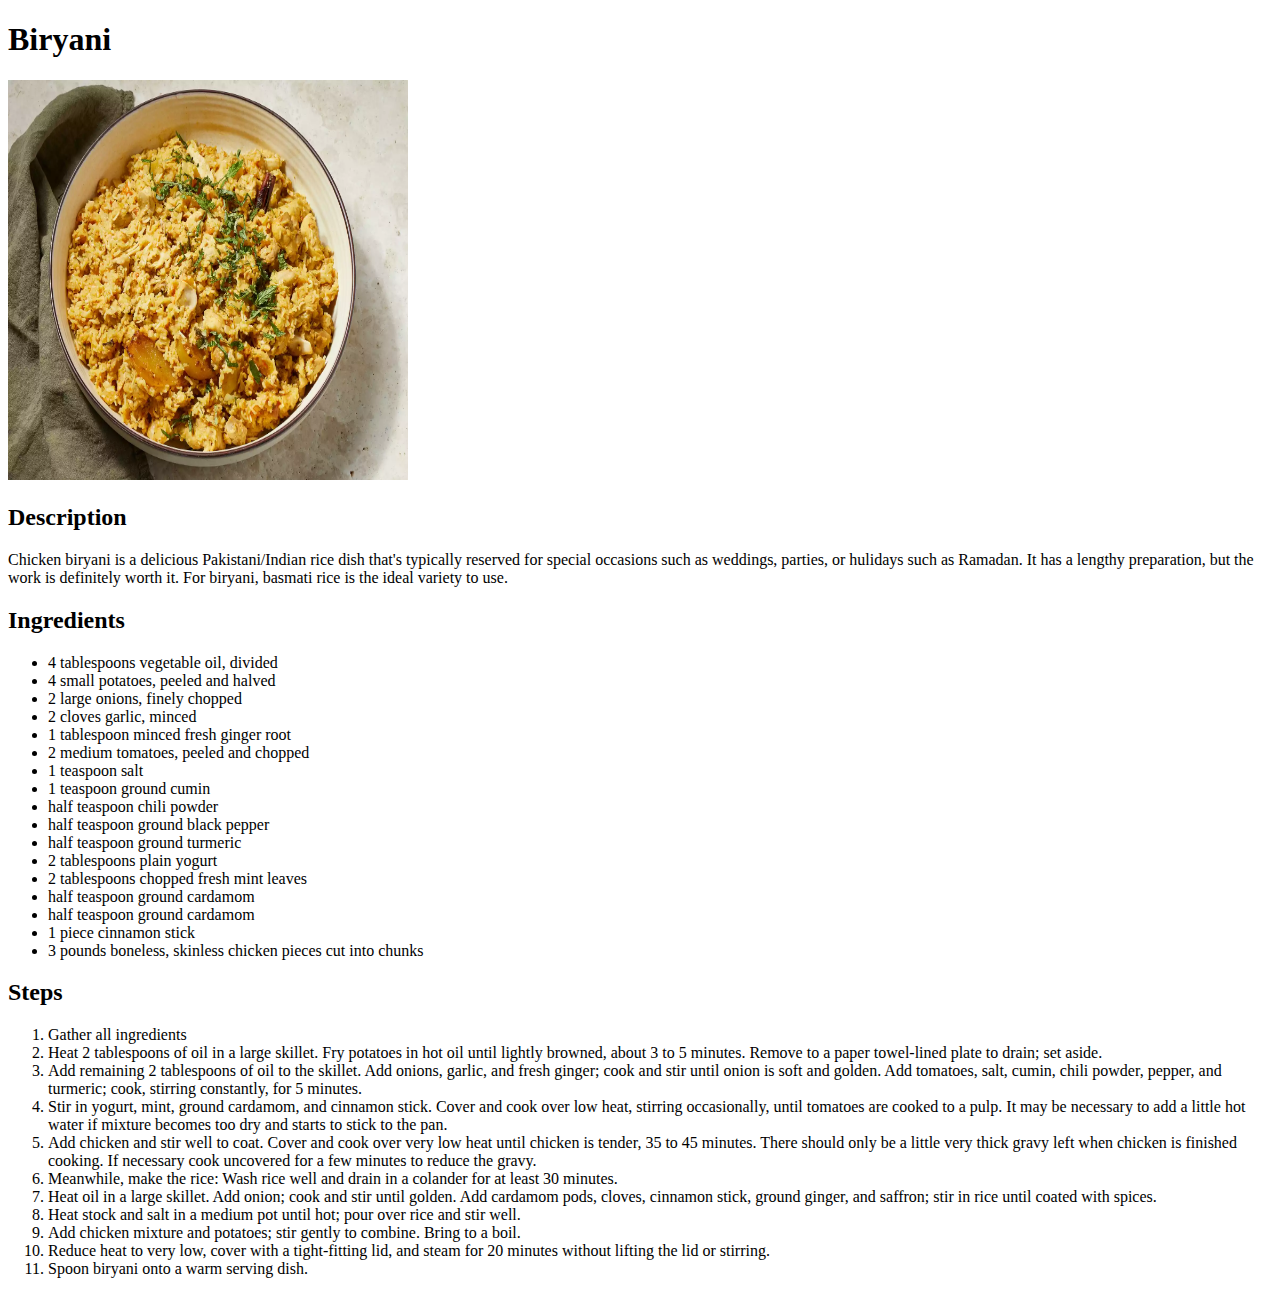
==== recipes/biryani.html @ ab6dcfd1 "Made files related to recipes and add some content to them" ====
<!DOCTYPE  html>
<html>
    <head>
<meta charset="utf-8">
<title>Odin Recipes: Biryani</title>
    </head>
    <body>
        <h1>Biryani</h1>
        <img src="../images/chicken-biryani.webp" alt="chicken-biryani" width="400" height="400">
        <h2>Description</h2>
        <p>Chicken biryani is a delicious Pakistani/Indian rice dish that's typically reserved for special occasions such as weddings, parties, or hulidays such as Ramadan. It has a lengthy preparation, but the work is definitely worth it. For biryani, basmati rice is the ideal variety to use.</p>
        <h2>Ingredients</h2>
        <ul>
            <li>4 tablespoons vegetable oil, divided</li>
            <li>4 small potatoes, peeled and halved</li>
            <li>2 large onions, finely chopped</li>
            <li>2 cloves garlic, minced</li>
            <li>1 tablespoon minced fresh ginger root</li>
            <li>2 medium tomatoes, peeled and chopped</li>
            <li>1 teaspoon salt</li>
            <li>1 teaspoon ground cumin</li>
            <li>half teaspoon chili powder</li>
            <li>half teaspoon ground black pepper</li>
            <li>half teaspoon ground turmeric</li>
            <li>2 tablespoons plain yogurt</li>
            <li>2 tablespoons chopped fresh mint leaves</li>
            <li>half teaspoon ground cardamom</li>
            <li>half teaspoon ground cardamom</li>
            <li>1 piece cinnamon stick</li>
            <li>3 pounds boneless, skinless chicken pieces cut into chunks</li>
        </ul>
        <h2>Steps</h2>
        <ol>
            <li>Gather all ingredients</li>
            <li>Heat 2 tablespoons of oil in a large skillet. Fry potatoes in hot oil until lightly browned, about 3 to 5 minutes. Remove to a paper towel-lined plate to drain; set aside.</li>
            <li>Add remaining 2 tablespoons of oil to the skillet. Add onions, garlic, and fresh ginger; cook and stir until onion is soft and golden. Add tomatoes, salt, cumin, chili powder, pepper, and turmeric; cook, stirring constantly, for 5 minutes.</li>
            <li>Stir in yogurt, mint, ground cardamom, and cinnamon stick. Cover and cook over low heat, stirring occasionally, until tomatoes are cooked to a pulp. It may be necessary to add a little hot water if mixture becomes too dry and starts to stick to the pan.</li>
            <li>Add chicken and stir well to coat. Cover and cook over very low heat until chicken is tender, 35 to 45 minutes. There should only be a little very thick gravy left when chicken is finished cooking. If necessary cook uncovered for a few minutes to reduce the gravy.</li>
            <li>Meanwhile, make the rice: Wash rice well and drain in a colander for at least 30 minutes.</li>
            <li>Heat oil in a large skillet. Add onion; cook and stir until golden. Add cardamom pods, cloves, cinnamon stick, ground ginger, and saffron; stir in rice until coated with spices.</li>
            <li>Heat stock and salt in a medium pot until hot; pour over rice and stir well.</li>
            <li>Add chicken mixture and potatoes; stir gently to combine. Bring to a boil.</li>
            <li>Reduce heat to very low, cover with a tight-fitting lid, and steam for 20 minutes without lifting the lid or stirring.</li>
            <li>Spoon biryani onto a warm serving dish.</li>
        </ol>
    </body>
</html>
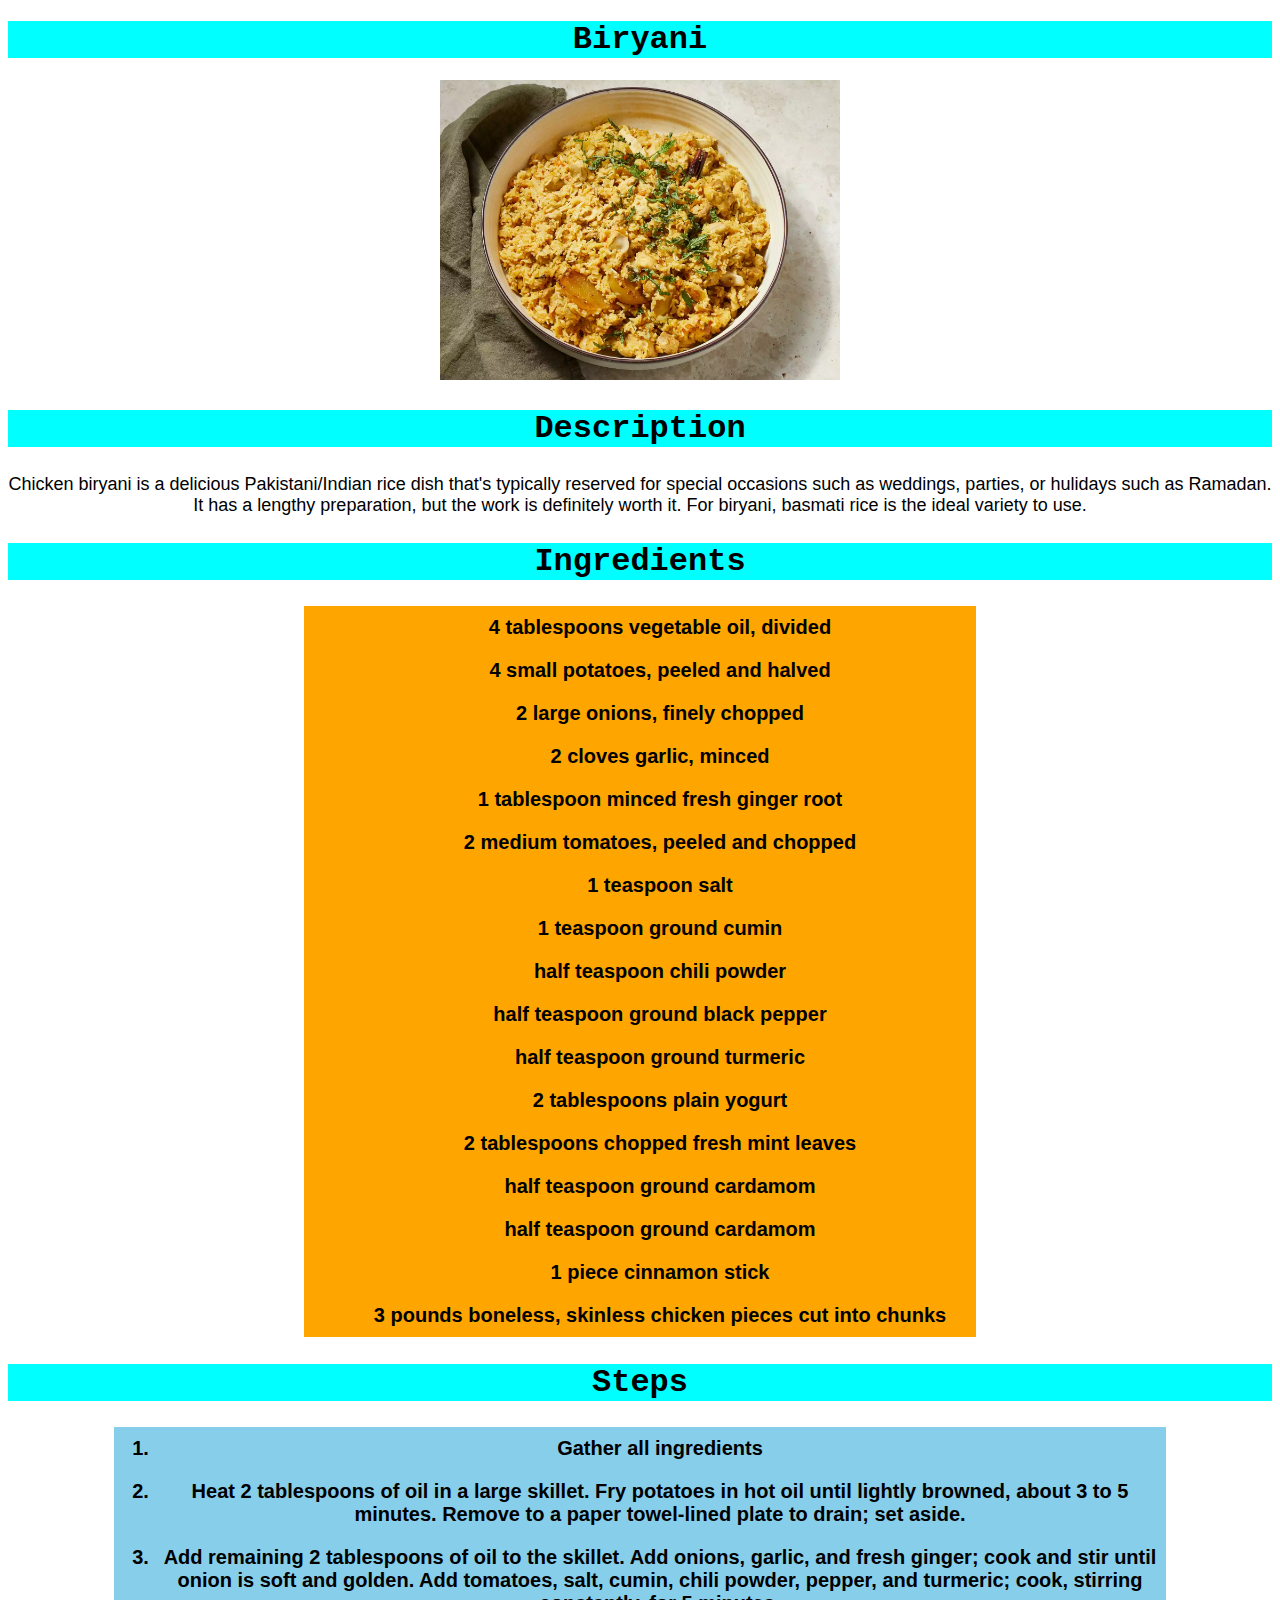
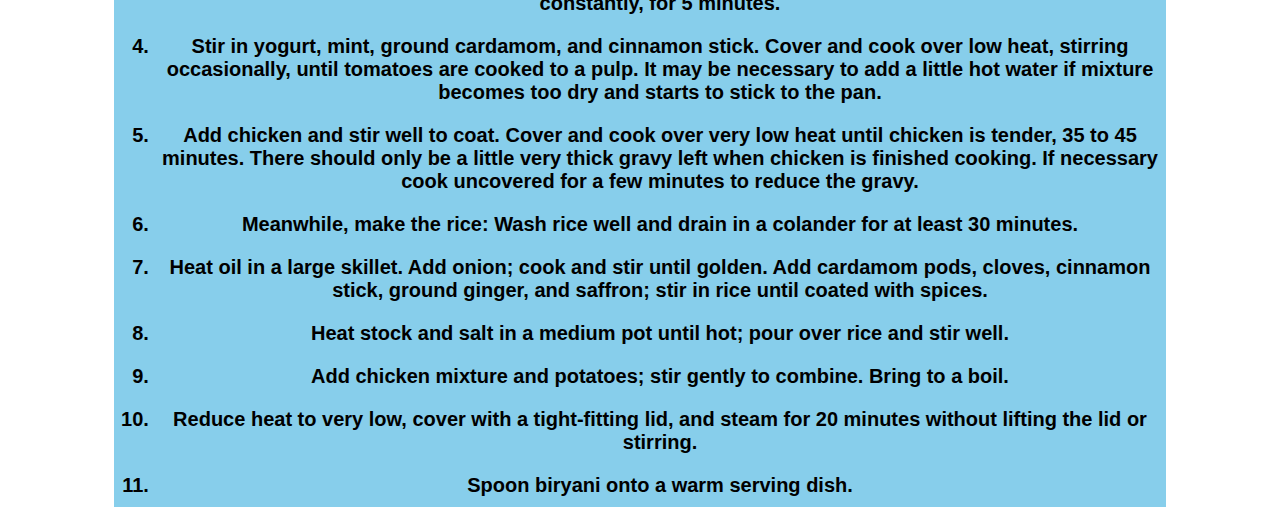
==== commit fc32073f: "Add css to odin-recipes" ====
--- a/recipes/biryani.html
+++ b/recipes/biryani.html
@@ -3,10 +3,11 @@
     <head>
 <meta charset="utf-8">
 <title>Odin Recipes: Biryani</title>
+<link rel="stylesheet" href="../style.css">
     </head>
     <body>
         <h1>Biryani</h1>
-        <img src="../images/chicken-biryani.webp" alt="chicken-biryani" width="400" height="400">
+        <img src="../images/chicken-biryani.webp" alt="chicken-biryani" width="400" height="auto">
         <h2>Description</h2>
         <p>Chicken biryani is a delicious Pakistani/Indian rice dish that's typically reserved for special occasions such as weddings, parties, or hulidays such as Ramadan. It has a lengthy preparation, but the work is definitely worth it. For biryani, basmati rice is the ideal variety to use.</p>
         <h2>Ingredients</h2>
--- a/style.css
+++ b/style.css
@@ -0,0 +1,46 @@
+* {
+    text-align:center;
+}
+
+
+h1,h2 {
+    font-family: monospace;
+    font-size: 32px;
+    background-color: aqua;
+}
+
+ul {
+    font-family:sans-serif;
+    list-style-type: none;
+    background-color: orange;
+    width: 50%;
+    margin: auto;
+}
+
+ol{
+    font-family:sans-serif;
+    background-color: skyblue;
+    width: 80%;
+    margin: auto;
+}
+
+li {
+    font-size: 20px;
+    font-weight:600;
+    padding: 10px 0;
+}
+
+a {
+    color: #222;
+    text-decoration: none;
+    cursor: pointer;
+}
+
+a:hover {
+    color: beige;
+}
+
+p{
+    font-size: 18px;
+    font-family:Verdana, Geneva, Tahoma, sans-serif;
+}